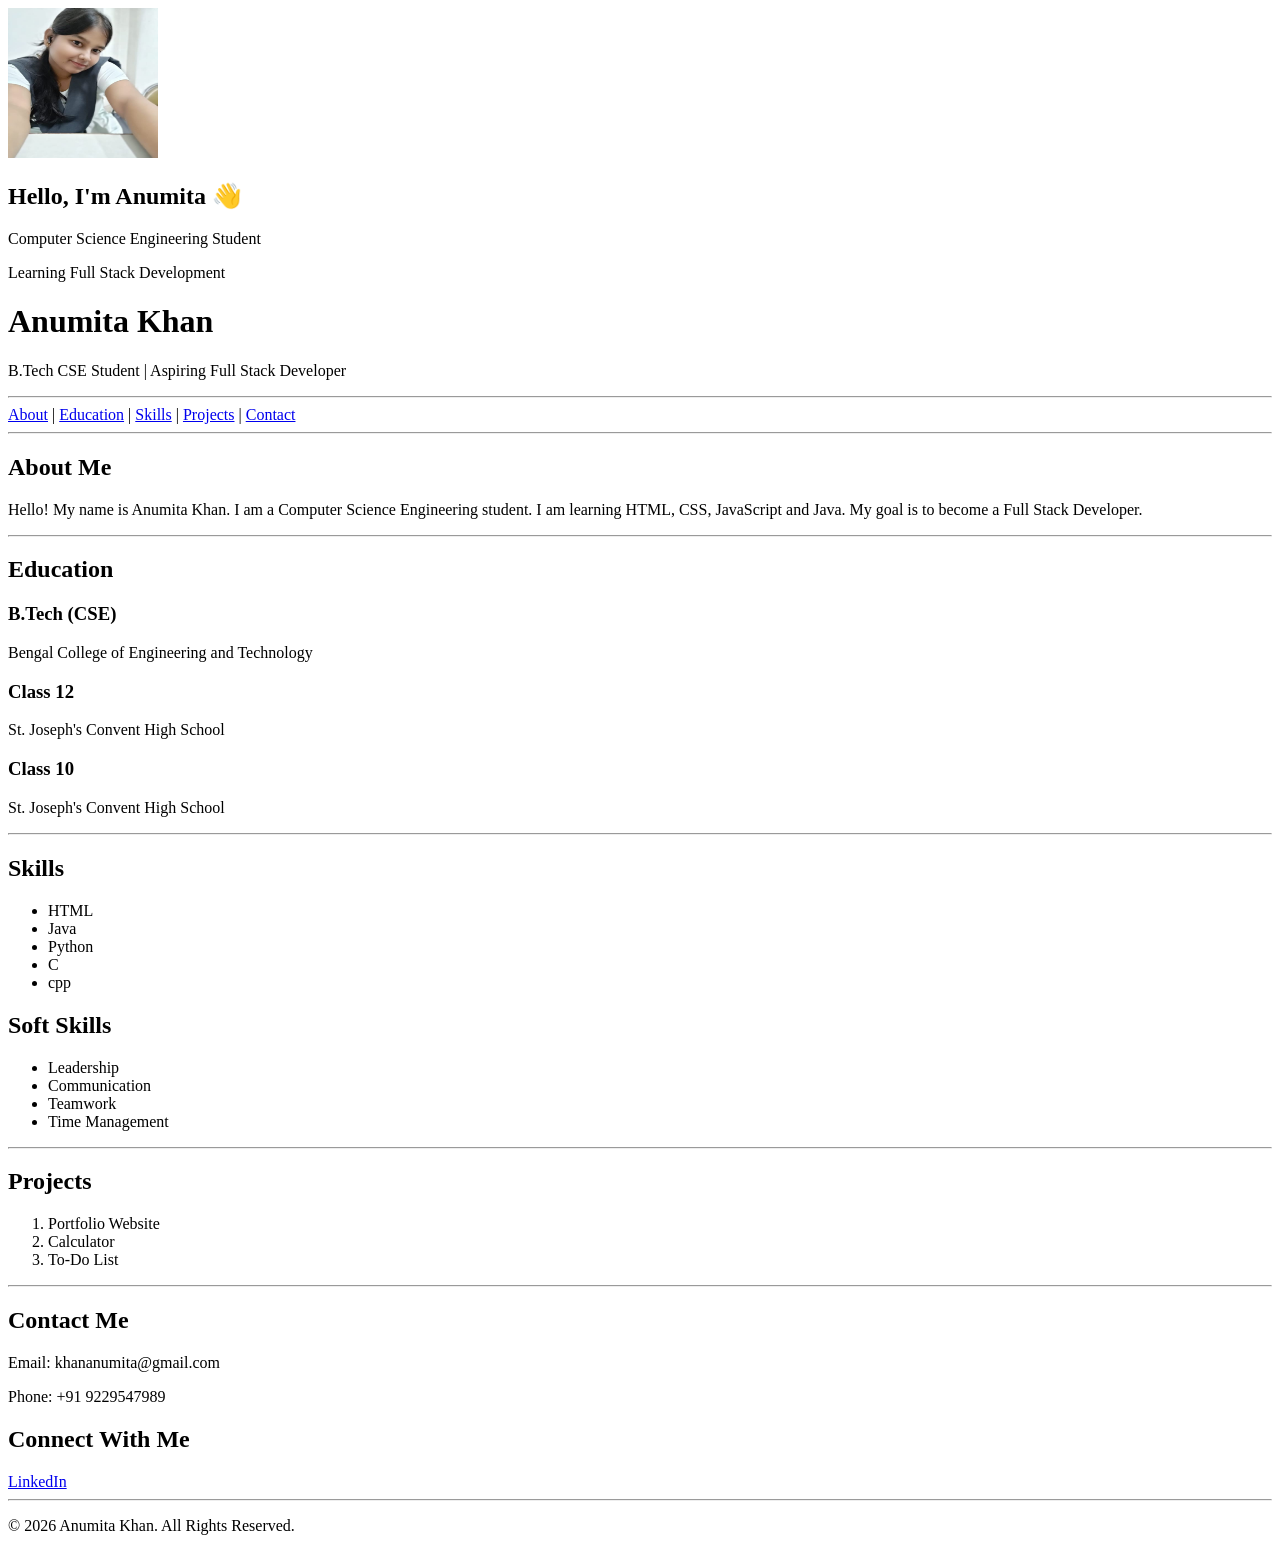
==== index.html @ 954f446c "Initial portfolio upload" ====
<!DOCTYPE html>
<html lang="en">

<head>
    <meta charset="UTF-8">
    <meta name="viewport" content="width=device-width, initial-scale=1.0">
    <title>My Portfolio</title>
</head>

<body>

    <!-- Header -->
    <header>
        <img src="mypic.jpeg" alt="My Photo" width="150" height="150"> 
        <h2>Hello, I'm Anumita 👋</h2>
<p>Computer Science Engineering Student</p>
<p>Learning Full Stack Development</p>

        <h1>Anumita Khan</h1>
        <p>B.Tech CSE Student | Aspiring Full Stack Developer</p>
        <hr>
    </header>
    <nav>
    <a href="#about">About</a> |
    <a href="#education">Education</a> |
    <a href="#skills">Skills</a> |
    <a href="#projects">Projects</a> |
    <a href="#contact">Contact</a>
</nav>

<hr>

    <!-- About -->
    <section id="about">
        <h2>About Me</h2>
        <p>
            Hello! My name is Anumita Khan.
            I am a Computer Science Engineering student.
            I am learning HTML, CSS, JavaScript and Java.
            My goal is to become a Full Stack Developer.
        </p>
    </section>

    <hr>

    <!-- Education -->
    <section id="education">
        <h2>Education</h2>

        <h3>B.Tech (CSE)</h3>
        <p>Bengal College of Engineering and Technology</p>

        <h3>Class 12</h3>
        <p>St. Joseph's Convent High School</p>

        <h3>Class 10</h3>
        <p>St. Joseph's Convent High School</p>
    </section>

    <hr>

    <!-- Skills -->
    <section id="skills">
        <h2>Skills</h2>

        <ul>
            <li>HTML</li>
            <li>Java</li>
            <li>Python</li>
            <li>C</li>
            <li>cpp</li>
        </ul>
    </section>
    <!-- Soft Skills -->
    <section id="soft-skills">
        <h2>Soft Skills</h2>

        <ul>
            <li>Leadership</li>
            <li>Communication</li>
            <li>Teamwork</li>
            <li>Time Management</li>
        </ul>
    </section>

    <hr>

    <!-- Projects -->
    <section id="projects">
        <h2>Projects</h2>

        <ol>
            <li>Portfolio Website</li>
            <li>Calculator</li>
            <li>To-Do List</li>
        </ol>
    </section>

    <hr>

    <!-- Contact -->
    <section id="contact">
        <h2>Contact Me</h2>

        <p>Email: khananumita@gmail.com</p>
        <p>Phone: +91 9229547989</p>
        <h2>Connect With Me</h2>

<a href="https://www.linkedin.com/in/anumita-khan-b775bb366" target="_blank">
    LinkedIn
</a>
    </section>

    <hr>

    <!-- Footer -->
    <footer>
        <p>© 2026 Anumita Khan. All Rights Reserved.</p>
    </footer>

</body>

</html>
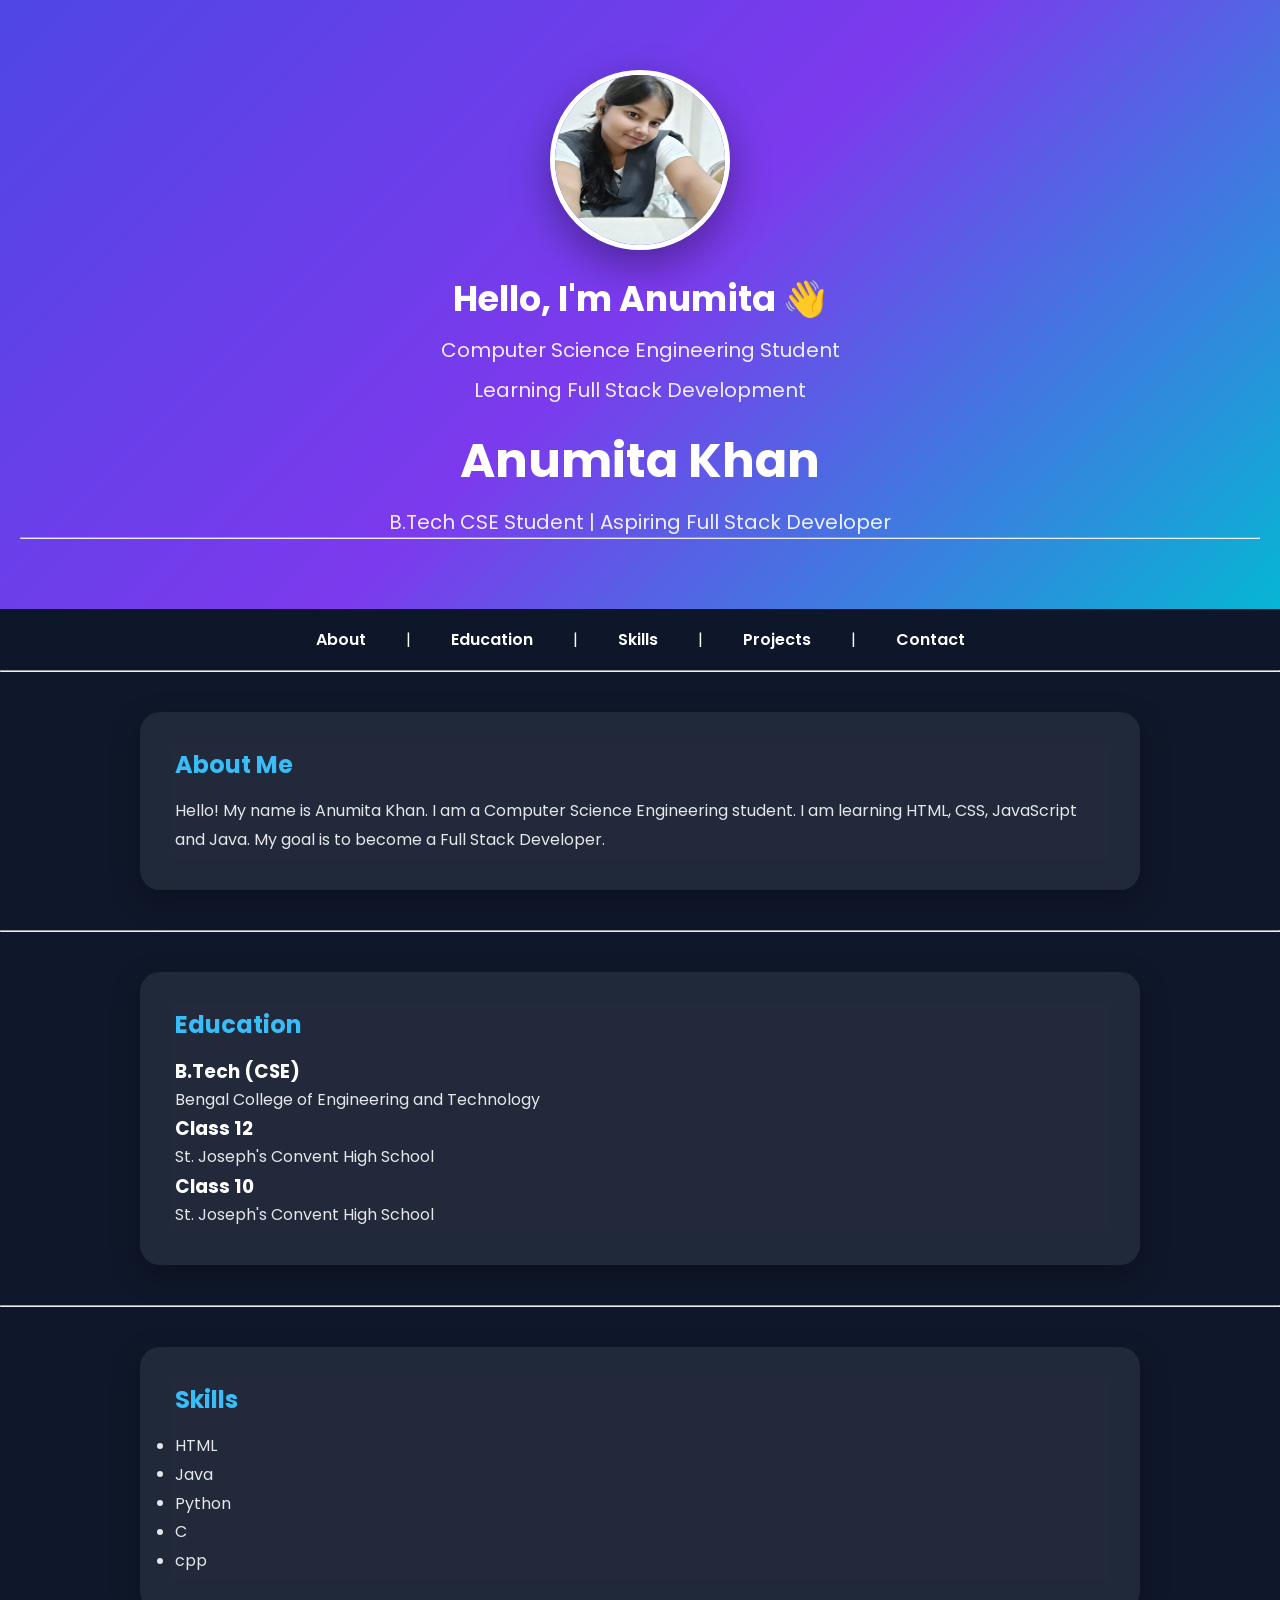
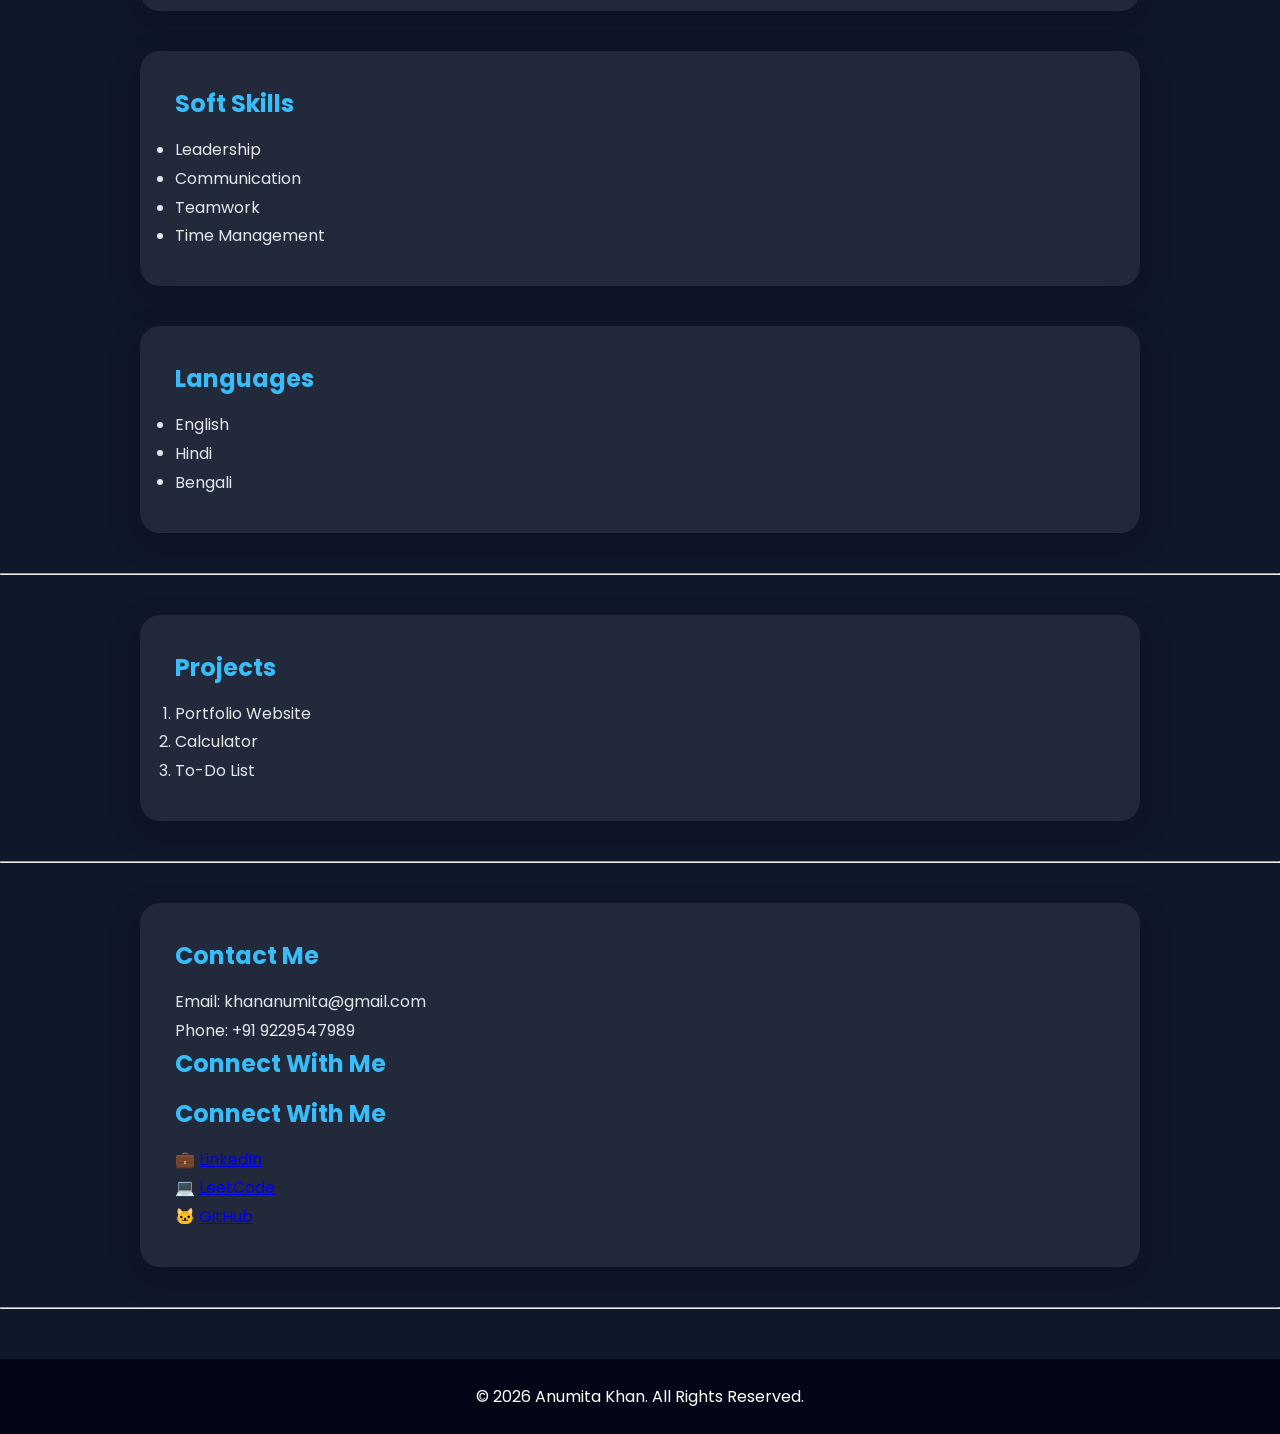
==== commit e803dd42: "Added CSS styling and LeetCode profile" ====
--- a/index.html
+++ b/index.html
@@ -2,6 +2,7 @@
 <html lang="en">
 
 <head>
+    <link rel="stylesheet" href="portfolio.css">
     <meta charset="UTF-8">
     <meta name="viewport" content="width=device-width, initial-scale=1.0">
     <title>My Portfolio</title>
@@ -82,6 +83,16 @@
             <li>Time Management</li>
         </ul>
     </section>
+    <!-- Languages -->
+    <section id="languages">
+        <h2>Languages</h2>
+
+        <ul>
+            <li>English</li>
+            <li>Hindi</li>
+            <li>Bengali</li>
+        </ul>
+    </section>
 
     <hr>
 
@@ -106,9 +117,19 @@
         <p>Phone: +91 9229547989</p>
         <h2>Connect With Me</h2>
 
-<a href="https://www.linkedin.com/in/anumita-khan-b775bb366" target="_blank">
-    LinkedIn
-</a>
+<h2>Connect With Me</h2>
+
+<p>
+    💼 <a href="https://www.linkedin.com/in/anumita-khan-b775bb366" target="_blank">LinkedIn</a>
+</p>
+
+<p>
+    💻 <a href="https://leetcode.com/u/Anumita06/" target="_blank">LeetCode</a>
+</p>
+
+<p>
+    🐱 <a href="https://github.com/anumitakhan" target="_blank">GitHub</a>
+</p>
     </section>
 
     <hr>
--- a/portfolio.css
+++ b/portfolio.css
@@ -0,0 +1,118 @@
+/* Google Font */
+@import url('https://fonts.googleapis.com/css2?family=Poppins:wght@300;400;600;700&display=swap');
+
+*{
+    margin:0;
+    padding:0;
+    box-sizing:border-box;
+    font-family:'Poppins',sans-serif;
+}
+
+html{
+    scroll-behavior:smooth;
+}
+
+body{
+    background:#0f172a;
+    color:white;
+}
+
+/* Header */
+
+header{
+    background:linear-gradient(135deg,#4f46e5,#7c3aed,#06b6d4);
+    text-align:center;
+    padding:70px 20px;
+}
+
+header img{
+    width:180px;
+    height:180px;
+    border-radius:50%;
+    border:5px solid white;
+    box-shadow:0 15px 40px rgba(0,0,0,.35);
+    transition:.4s;
+}
+
+header img:hover{
+    transform:scale(1.08) rotate(3deg);
+}
+
+header h1{
+    font-size:48px;
+    margin-top:20px;
+}
+
+header h2{
+    font-size:35px;
+    margin-top:15px;
+}
+
+header p{
+    margin-top:10px;
+    font-size:20px;
+    opacity:.9;
+}
+
+/* Navbar */
+
+nav{
+    position:sticky;
+    top:0;
+    background:rgba(15,23,42,.9);
+    backdrop-filter:blur(12px);
+    display:flex;
+    justify-content:center;
+    gap:40px;
+    padding:18px;
+    z-index:1000;
+}
+
+nav a{
+    color:white;
+    text-decoration:none;
+    font-weight:600;
+    transition:.3s;
+}
+
+nav a:hover{
+    color:#38bdf8;
+}
+
+/* Sections */
+
+section{
+    width:90%;
+    max-width:1000px;
+    margin:40px auto;
+    background:rgba(255,255,255,.08);
+    backdrop-filter:blur(15px);
+    border-radius:20px;
+    padding:35px;
+    box-shadow:0 10px 30px rgba(0,0,0,.25);
+    transition:.4s;
+}
+
+section:hover{
+    transform:translateY(-8px);
+}
+
+section h2{
+    color:#38bdf8;
+    margin-bottom:15px;
+}
+
+section p,
+section li{
+    color:#e5e7eb;
+    line-height:1.8;
+}
+
+/* Footer */
+
+footer{
+    background:#020617;
+    text-align:center;
+    padding:25px;
+    margin-top:50px;
+}
